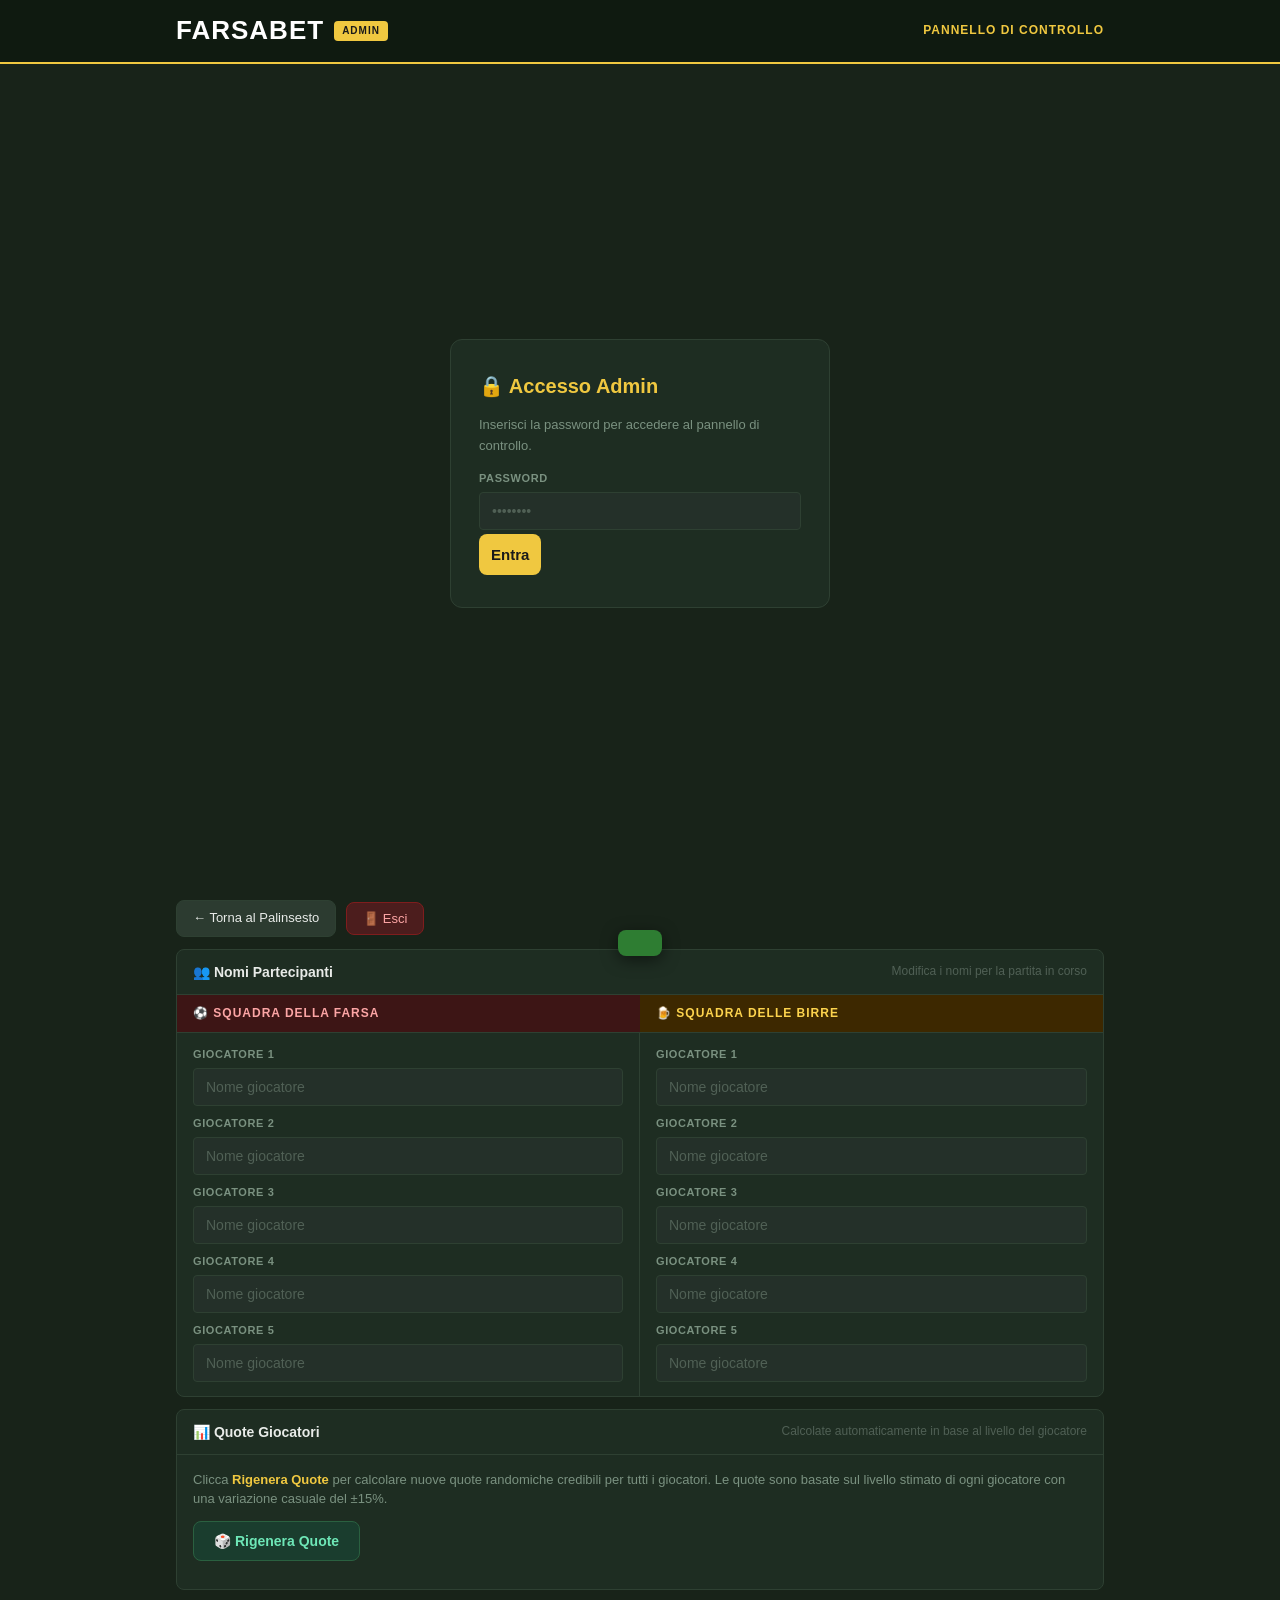
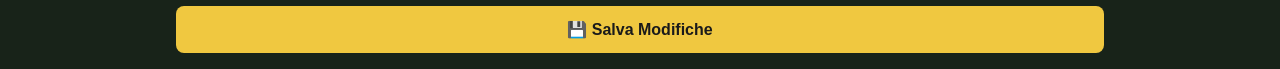
==== admin.html @ 5f2565b5 "feat: add admin page, birre betting, and dynamic player odds" ====
<!DOCTYPE html>
<html lang="it">
<head>
  <meta charset="UTF-8">
  <meta name="viewport" content="width=device-width, initial-scale=1.0">
  <title>FarsaBet – Admin</title>
  <link rel="stylesheet" href="style.css">
</head>
<body>

<!-- ===== HEADER ===== -->
<header>
  <div class="header-inner">
    <a class="logo" href="index.html">
      <span class="logo-text">FARSABET</span>
      <span class="badge-premium">Admin</span>
    </a>
    <div class="header-subtitle">Pannello di Controllo</div>
  </div>
</header>

<!-- ===== PASSWORD GATE ===== -->
<div id="gate" class="admin-gate">
  <div class="admin-card">
    <div class="admin-card-title">🔒 Accesso Admin</div>
    <p class="admin-card-sub">Inserisci la password per accedere al pannello di controllo.</p>
    <form id="gate-form">
      <div class="form-group">
        <label for="inp-pass">Password</label>
        <input type="password" id="inp-pass" placeholder="••••••••" autocomplete="current-password" required>
      </div>
      <button type="submit" class="btn-confirm">Entra</button>
    </form>
    <div id="gate-error" class="admin-error" hidden>❌ Password errata.</div>
  </div>
</div>

<!-- ===== ADMIN PANEL (hidden until logged in) ===== -->
<div id="panel" class="page-main" hidden>

  <!-- Back link -->
  <div style="display:flex;gap:10px;align-items:center;flex-wrap:wrap">
    <a class="back-btn" href="index.html">← Torna al Palinsesto</a>
    <button class="btn-clear" id="btn-logout">🚪 Esci</button>
  </div>

  <!-- ===== PLAYER NAMES ===== -->
  <div class="bet-section">
    <div class="section-header">
      <span class="section-title">👥 Nomi Partecipanti</span>
      <span class="section-subtitle">Modifica i nomi per la partita in corso</span>
    </div>
    <div class="admin-teams-grid">
      <!-- Farsa -->
      <div class="admin-team-col">
        <div class="admin-team-header farsa-bg">⚽ Squadra della Farsa</div>
        <div class="admin-players-list" id="farsa-players">
          <div class="form-group">
            <label>Giocatore 1</label>
            <input type="text" class="player-input" data-team="farsa" data-idx="0" placeholder="Nome giocatore">
          </div>
          <div class="form-group">
            <label>Giocatore 2</label>
            <input type="text" class="player-input" data-team="farsa" data-idx="1" placeholder="Nome giocatore">
          </div>
          <div class="form-group">
            <label>Giocatore 3</label>
            <input type="text" class="player-input" data-team="farsa" data-idx="2" placeholder="Nome giocatore">
          </div>
          <div class="form-group">
            <label>Giocatore 4</label>
            <input type="text" class="player-input" data-team="farsa" data-idx="3" placeholder="Nome giocatore">
          </div>
          <div class="form-group">
            <label>Giocatore 5</label>
            <input type="text" class="player-input" data-team="farsa" data-idx="4" placeholder="Nome giocatore">
          </div>
        </div>
      </div>
      <!-- Birre -->
      <div class="admin-team-col">
        <div class="admin-team-header birre-bg">🍺 Squadra delle Birre</div>
        <div class="admin-players-list" id="birre-players">
          <div class="form-group">
            <label>Giocatore 1</label>
            <input type="text" class="player-input" data-team="birre" data-idx="0" placeholder="Nome giocatore">
          </div>
          <div class="form-group">
            <label>Giocatore 2</label>
            <input type="text" class="player-input" data-team="birre" data-idx="1" placeholder="Nome giocatore">
          </div>
          <div class="form-group">
            <label>Giocatore 3</label>
            <input type="text" class="player-input" data-team="birre" data-idx="2" placeholder="Nome giocatore">
          </div>
          <div class="form-group">
            <label>Giocatore 4</label>
            <input type="text" class="player-input" data-team="birre" data-idx="3" placeholder="Nome giocatore">
          </div>
          <div class="form-group">
            <label>Giocatore 5</label>
            <input type="text" class="player-input" data-team="birre" data-idx="4" placeholder="Nome giocatore">
          </div>
        </div>
      </div>
    </div>
  </div>

  <!-- ===== ODDS ===== -->
  <div class="bet-section">
    <div class="section-header">
      <span class="section-title">📊 Quote Giocatori</span>
      <span class="section-subtitle">Calcolate automaticamente in base al livello del giocatore</span>
    </div>
    <div style="padding:16px;display:flex;flex-direction:column;gap:12px">
      <p style="color:var(--text-secondary);font-size:13px">
        Clicca <strong style="color:var(--yellow)">Rigenera Quote</strong> per calcolare nuove quote randomiche credibili per tutti i giocatori.
        Le quote sono basate sul livello stimato di ogni giocatore con una variazione casuale del ±15%.
      </p>
      <button class="btn-regen" id="btn-regen">🎲 Rigenera Quote</button>
      <!-- Preview table -->
      <div id="odds-preview"></div>
    </div>
  </div>

  <!-- ===== SAVE ===== -->
  <button class="btn-confirm" id="btn-save" style="font-size:16px;padding:14px">💾 Salva Modifiche</button>

</div>

<!-- ===== TOAST ===== -->
<div class="toast" id="toast" role="status" aria-live="polite"></div>

<script src="admin.js"></script>
</body>
</html>
---- style.css ----
/* ============================================================
   FarsaBet – Stylesheet
   ============================================================ */
:root {
  --bg-main:        #182319;
  --bg-header:      #0f1a10;
  --bg-card:        #1e2d22;
  --bg-section:     #243029;
  --bg-odd-btn:     #2c3b30;
  --bg-odd-hover:   #3a5040;
  --border:         #2e4032;
  --text-primary:   #e8ebe8;
  --text-secondary: #7a9180;
  --text-muted:     #506055;
  --yellow:         #f0c840;
  --yellow-light:   #f5d460;
  --red:            #d32f2f;
  --orange:         #e07b00;
  --green:          #4caf50;
  --radius:         8px;
  --radius-sm:      4px;
}

/* ---------- Reset ---------- */
*, *::before, *::after { box-sizing: border-box; margin: 0; padding: 0; }
html { scroll-behavior: smooth; }

body {
  background: var(--bg-main);
  color: var(--text-primary);
  font-family: -apple-system, BlinkMacSystemFont, 'Segoe UI', Roboto, Arial, sans-serif;
  font-size: 14px;
  line-height: 1.45;
  min-height: 100vh;
}

/* ============================================================
   HEADER
   ============================================================ */
header {
  background: var(--bg-header);
  border-bottom: 2px solid var(--yellow);
  position: sticky;
  top: 0;
  z-index: 200;
}

.header-inner {
  max-width: 960px;
  margin: 0 auto;
  padding: 12px 16px;
  display: flex;
  align-items: center;
  justify-content: space-between;
  gap: 12px;
}

.logo {
  display: flex;
  align-items: center;
  gap: 10px;
  text-decoration: none;
}

.logo-text {
  font-size: 26px;
  font-weight: 900;
  color: #fff;
  letter-spacing: 1px;
}

.badge-premium {
  background: var(--yellow);
  color: #1a1a1a;
  font-size: 10px;
  font-weight: 800;
  padding: 3px 8px;
  border-radius: var(--radius-sm);
  letter-spacing: 1px;
  text-transform: uppercase;
}

.header-subtitle {
  color: var(--yellow);
  font-size: 12px;
  font-weight: 700;
  letter-spacing: 1px;
  text-align: right;
  text-transform: uppercase;
}

/* ---------- Nav Tabs ---------- */
.tabs {
  max-width: 960px;
  margin: 0 auto;
  padding: 0 16px;
  display: flex;
  gap: 0;
  border-top: 1px solid var(--border);
  overflow-x: auto;
  scrollbar-width: none;
}
.tabs::-webkit-scrollbar { display: none; }

.tab {
  background: none;
  border: none;
  border-bottom: 2px solid transparent;
  color: var(--text-secondary);
  font-size: 13px;
  font-weight: 500;
  padding: 10px 16px;
  cursor: pointer;
  white-space: nowrap;
  transition: color .2s, border-color .2s;
  text-decoration: none;
  display: inline-block;
}
.tab:hover { color: var(--text-primary); }
.tab.active { color: var(--yellow); border-bottom-color: var(--yellow); }
.tab-nav-link { margin-left: auto; color: var(--yellow); }

/* ============================================================
   MAIN LAYOUT
   ============================================================ */
main, .page-main {
  max-width: 960px;
  margin: 0 auto;
  padding: 16px;
  display: flex;
  flex-direction: column;
  gap: 12px;
}

/* ============================================================
   TEAMS CARD
   ============================================================ */
.teams-card {
  background: var(--bg-card);
  border: 1px solid var(--border);
  border-radius: var(--radius);
  padding: 14px 16px;
  display: flex;
  flex-direction: column;
  gap: 8px;
}
.team-row { display: flex; align-items: center; gap: 12px; }

.team-label {
  font-size: 11px;
  font-weight: 700;
  padding: 4px 10px;
  border-radius: var(--radius-sm);
  letter-spacing: .5px;
  white-space: nowrap;
  text-transform: uppercase;
}
.team-label.farsa  { background: var(--red);    color: #fff; }
.team-label.birre  { background: var(--orange);  color: #fff; }

.team-players { color: var(--text-secondary); font-size: 13px; }

/* ============================================================
   MATCH CARD
   ============================================================ */
.match-card {
  background: var(--bg-card);
  border: 1px solid var(--border);
  border-radius: var(--radius);
  padding: 16px;
}
.match-badge {
  color: var(--yellow);
  font-size: 11px;
  font-weight: 700;
  letter-spacing: 1px;
  text-transform: uppercase;
  margin-bottom: 10px;
}
.match-title {
  font-size: 20px;
  font-weight: 800;
  margin-bottom: 12px;
  display: flex;
  align-items: center;
  gap: 12px;
  flex-wrap: wrap;
}
.match-title .vs { color: var(--text-secondary); font-weight: 400; font-size: 16px; }

.tactical-note {
  border-left: 3px solid var(--yellow);
  padding-left: 12px;
  color: var(--text-secondary);
  font-size: 13px;
  line-height: 1.6;
}
.tactical-note strong { color: var(--text-primary); }

/* ============================================================
   TAB SECTIONS
   ============================================================ */
.tab-section          { display: none; flex-direction: column; gap: 12px; }
.tab-section.active   { display: flex; }

/* ============================================================
   BET SECTION CARDS
   ============================================================ */
.bet-section {
  background: var(--bg-card);
  border: 1px solid var(--border);
  border-radius: var(--radius);
  overflow: hidden;
}

.section-header {
  padding: 12px 16px;
  display: flex;
  align-items: center;
  justify-content: space-between;
  border-bottom: 1px solid var(--border);
}
.section-title    { font-weight: 700; font-size: 14px; }
.section-subtitle { color: var(--text-muted); font-size: 12px; }

/* ---------- 3-col / 2-col odds grid ---------- */
.odds-grid        { display: grid; padding: 12px; gap: 8px; }
.odds-grid.grid-3 { grid-template-columns: repeat(3, 1fr); }
.odds-grid.grid-2 { grid-template-columns: repeat(2, 1fr); }

.odd-item { display: flex; flex-direction: column; align-items: center; gap: 6px; }
.odd-label { color: var(--text-secondary); font-size: 12px; text-align: center; }

.odd-btn {
  width: 100%;
  background: var(--bg-odd-btn);
  border: 1px solid #3a5040;
  border-radius: var(--radius-sm);
  color: var(--yellow);
  font-size: 18px;
  font-weight: 700;
  padding: 10px;
  cursor: pointer;
  transition: background .15s, transform .1s;
}
.odd-btn:hover  { background: var(--bg-odd-hover); transform: scale(1.02); }
.odd-btn:active { transform: scale(.97); }

/* ---------- Under/Over table ---------- */
.ou-header-row,
.ou-row {
  display: grid;
  grid-template-columns: 1fr 90px 90px;
  padding: 9px 16px;
  align-items: center;
  gap: 8px;
  border-bottom: 1px solid var(--border);
}
.ou-row:last-child { border-bottom: none; }

.ou-col-label { font-size: 11px; font-weight: 700; color: var(--text-muted); text-transform: uppercase; letter-spacing: 1px; }
.ou-col-label:not(:first-child) { text-align: center; }

.ou-row-label { font-size: 13px; }
.ou-row-label .main-mark { color: var(--orange); font-size: 11px; font-weight: 700; margin-left: 6px; }
.ou-cell { text-align: center; }

/* ---------- List-style odds ---------- */
.odds-list { display: flex; flex-direction: column; }

.odds-list-item {
  display: flex;
  align-items: center;
  justify-content: space-between;
  padding: 12px 16px;
  border-bottom: 1px solid var(--border);
  gap: 12px;
}
.odds-list-item:last-child { border-bottom: none; }

.list-label     { flex: 1; font-size: 13px; }
.list-sublabel  { color: var(--text-muted); font-size: 11px; margin-top: 2px; }

.odd-btn-sm {
  background: var(--bg-odd-btn);
  border: 1px solid #3a5040;
  border-radius: var(--radius-sm);
  color: var(--yellow);
  font-size: 15px;
  font-weight: 700;
  padding: 8px 16px;
  cursor: pointer;
  min-width: 70px;
  text-align: center;
  transition: background .15s, transform .1s;
  white-space: nowrap;
}
.odd-btn-sm:hover  { background: var(--bg-odd-hover); transform: scale(1.02); }
.odd-btn-sm:active { transform: scale(.97); }

/* ---------- Dynamics table (2 teams) ---------- */
.dyn-header-row,
.dyn-row {
  display: grid;
  grid-template-columns: 1fr 100px 100px;
  padding: 9px 16px;
  align-items: center;
  gap: 8px;
  border-bottom: 1px solid var(--border);
}
.dyn-row:last-child { border-bottom: none; }

.dyn-col-label { font-size: 11px; font-weight: 700; color: var(--text-muted); text-transform: uppercase; letter-spacing: 1px; }
.dyn-col-label:not(:first-child) { text-align: center; }

.dyn-row-label { font-size: 13px; }
.dyn-row-label .sub { color: var(--text-muted); font-size: 11px; font-weight: 400; }
.dyn-cell { text-align: center; }

/* ---------- Players table ---------- */
.players-header-row,
.players-row {
  display: grid;
  grid-template-columns: 1fr 80px 80px 80px;
  padding: 9px 16px;
  align-items: center;
  gap: 8px;
  border-bottom: 1px solid var(--border);
}
.players-row:last-child { border-bottom: none; }

.pl-col-label { font-size: 11px; font-weight: 700; color: var(--text-muted); text-transform: uppercase; letter-spacing: 1px; }
.pl-col-label:not(:first-child) { text-align: center; }

.player-name { font-weight: 600; }
.player-team {
  font-size: 11px;
  font-weight: 400;
  background: var(--bg-section);
  padding: 2px 6px;
  border-radius: 3px;
  margin-left: 6px;
  display: inline-block;
}
.player-team.birre { color: var(--orange); }
.player-team.farsa { color: #ef9a9a; }
.pl-cell { text-align: center; }

/* ---------- Margin table (1 odd column) ---------- */
.margin-header-row,
.margin-row {
  display: grid;
  grid-template-columns: 1fr 90px;
  padding: 9px 16px;
  align-items: center;
  gap: 8px;
  border-bottom: 1px solid var(--border);
}
.margin-row:last-child { border-bottom: none; }

.mg-col-label { font-size: 11px; font-weight: 700; color: var(--text-muted); text-transform: uppercase; letter-spacing: 1px; }
.mg-col-label:not(:first-child) { text-align: center; }
.mg-row-label { font-size: 13px; }
.mg-cell { text-align: center; }

/* ============================================================
   FOOTER
   ============================================================ */
footer {
  text-align: center;
  padding: 24px 16px 32px;
  color: var(--text-muted);
  font-size: 12px;
  max-width: 960px;
  margin: 0 auto;
  line-height: 1.8;
}

/* ============================================================
   MODAL
   ============================================================ */
.modal-overlay {
  position: fixed;
  inset: 0;
  background: rgba(0,0,0,.72);
  display: flex;
  align-items: center;
  justify-content: center;
  z-index: 1000;
  opacity: 0;
  pointer-events: none;
  transition: opacity .2s;
  padding: 16px;
}
.modal-overlay.active { opacity: 1; pointer-events: all; }

.modal {
  background: #1a2c1e;
  border: 1px solid var(--border);
  border-radius: 12px;
  width: 100%;
  max-width: 420px;
  overflow: hidden;
  transform: translateY(24px);
  transition: transform .22s;
}
.modal-overlay.active .modal { transform: translateY(0); }

.modal-header {
  background: var(--bg-header);
  padding: 16px 20px;
  display: flex;
  align-items: center;
  justify-content: space-between;
  border-bottom: 1px solid var(--border);
}
.modal-header h3 { color: var(--yellow); font-size: 16px; font-weight: 700; }

.modal-close {
  background: none;
  border: none;
  color: var(--text-secondary);
  font-size: 18px;
  cursor: pointer;
  padding: 4px 8px;
  border-radius: 4px;
  line-height: 1;
}
.modal-close:hover { background: rgba(255,255,255,.1); color: var(--text-primary); }

.modal-bet-info {
  background: var(--bg-section);
  margin: 16px 20px 0;
  padding: 12px 16px;
  border-radius: var(--radius);
  border-left: 3px solid var(--yellow);
}
.modal-bet-info .bet-name { font-size: 13px; font-weight: 600; color: var(--text-secondary); margin-bottom: 4px; }
.modal-bet-info .bet-odd  { font-size: 26px; font-weight: 800; color: var(--yellow); }

#bet-form {
  padding: 16px 20px 20px;
  display: flex;
  flex-direction: column;
  gap: 12px;
}

.form-group { display: flex; flex-direction: column; gap: 5px; }
.form-group label {
  font-size: 11px;
  font-weight: 700;
  color: var(--text-secondary);
  text-transform: uppercase;
  letter-spacing: .6px;
}
.form-group input {
  background: var(--bg-section);
  border: 1px solid var(--border);
  border-radius: var(--radius-sm);
  color: var(--text-primary);
  font-size: 14px;
  padding: 10px 12px;
  outline: none;
  transition: border-color .2s;
}
.form-group input:focus { border-color: var(--yellow); }
.form-group input::placeholder { color: var(--text-muted); }

.btn-confirm {
  background: var(--yellow);
  color: #1a1a1a;
  border: none;
  border-radius: var(--radius);
  font-size: 15px;
  font-weight: 700;
  padding: 12px;
  cursor: pointer;
  margin-top: 4px;
  transition: background .18s, transform .1s;
}
.btn-confirm:hover  { background: var(--yellow-light); }
.btn-confirm:active { transform: scale(.98); }

/* ============================================================
   TOAST
   ============================================================ */
.toast {
  position: fixed;
  bottom: 24px;
  left: 50%;
  transform: translateX(-50%) translateY(80px);
  background: #2e7d32;
  color: #fff;
  padding: 13px 22px;
  border-radius: 8px;
  font-size: 13px;
  font-weight: 600;
  z-index: 2000;
  transition: transform .3s;
  box-shadow: 0 4px 16px rgba(0,0,0,.5);
  max-width: 90vw;
  text-align: center;
}
.toast.show { transform: translateX(-50%) translateY(0); }

/* ============================================================
   SCOMMESSE PAGE
   ============================================================ */
.page-header {
  background: var(--bg-header);
  border-bottom: 2px solid var(--yellow);
  padding: 18px 16px;
}
.page-header-inner {
  max-width: 960px;
  margin: 0 auto;
  display: flex;
  align-items: center;
  justify-content: space-between;
  flex-wrap: wrap;
  gap: 12px;
}
.page-header h1 { font-size: 20px; font-weight: 800; }
.page-header h1 span { color: var(--yellow); }

.header-actions { display: flex; gap: 10px; align-items: center; flex-wrap: wrap; }

.back-btn {
  background: var(--bg-odd-btn);
  border: 1px solid var(--border);
  border-radius: var(--radius);
  color: var(--text-primary);
  font-size: 13px;
  padding: 8px 16px;
  cursor: pointer;
  text-decoration: none;
  display: inline-block;
  transition: background .15s;
}
.back-btn:hover { background: var(--bg-odd-hover); }

.btn-export {
  background: #1b4d20;
  border: 1px solid #2e6b30;
  border-radius: var(--radius);
  color: #86efac;
  font-size: 13px;
  padding: 8px 16px;
  cursor: pointer;
  transition: background .15s;
}
.btn-export:hover { background: #226025; }

.btn-clear {
  background: #4c1d1d;
  border: 1px solid #7f1d1d;
  border-radius: var(--radius);
  color: #fca5a5;
  font-size: 13px;
  padding: 8px 16px;
  cursor: pointer;
  transition: background .15s;
}
.btn-clear:hover { background: #6b1f1f; }

/* Stats row */
.bets-stats {
  display: flex;
  gap: 12px;
  flex-wrap: wrap;
}
.stat-card {
  background: var(--bg-card);
  border: 1px solid var(--border);
  border-radius: var(--radius);
  padding: 12px 20px;
  flex: 1;
  min-width: 130px;
}
.stat-label { font-size: 11px; color: var(--text-muted); text-transform: uppercase; letter-spacing: 1px; }
.stat-value { font-size: 26px; font-weight: 800; color: var(--yellow); margin-top: 4px; }

/* Bets list */
.bets-list { display: flex; flex-direction: column; gap: 10px; }

.bet-card {
  background: var(--bg-card);
  border: 1px solid var(--border);
  border-radius: var(--radius);
  padding: 16px;
  display: grid;
  grid-template-columns: 1fr auto;
  gap: 12px;
  align-items: start;
}
.bettor-name    { font-size: 15px; font-weight: 700; }
.bet-selection  { color: var(--yellow); font-size: 13px; margin: 5px 0; }
.bet-meta       { color: var(--text-muted); font-size: 12px; display: flex; gap: 14px; flex-wrap: wrap; margin-top: 4px; }
.bet-card-right { text-align: right; }
.bet-amount     { font-size: 20px; font-weight: 800; }
.odd-badge-card {
  background: var(--bg-odd-btn);
  color: var(--yellow);
  font-size: 13px;
  font-weight: 700;
  padding: 3px 8px;
  border-radius: 4px;
  display: inline-block;
  margin: 4px 0;
}
.win-amount { color: var(--green); font-size: 13px; font-weight: 600; }
.bet-id     { color: var(--text-muted); font-size: 11px; margin-top: 4px; }

/* Empty state */
.empty-state {
  background: var(--bg-card);
  border: 1px solid var(--border);
  border-radius: var(--radius);
  padding: 52px 24px;
  text-align: center;
  color: var(--text-muted);
}
.empty-icon { font-size: 52px; margin-bottom: 14px; }
.empty-state p { font-size: 15px; line-height: 1.7; }
.empty-state a { color: var(--yellow); }

/* ============================================================
   RESPONSIVE
   ============================================================ */
@media (max-width: 640px) {
  .header-subtitle { display: none; }
  .match-title { font-size: 16px; }
  .players-header-row,
  .players-row    { grid-template-columns: 1fr 65px 65px 65px; }
  .pl-col-label:not(:first-child),
  .pl-cell        { width: 65px; }
  .dyn-header-row,
  .dyn-row        { grid-template-columns: 1fr 80px 80px; }
  .ou-header-row,
  .ou-row         { grid-template-columns: 1fr 80px 80px; }
  .bet-card       { grid-template-columns: 1fr; }
  .bet-card-right { text-align: left; }
  .stat-value     { font-size: 20px; }
}

/* ============================================================
   ADMIN PAGE
   ============================================================ */
.tab-admin-link { color: var(--text-muted); }
.tab-admin-link:hover { color: var(--text-secondary); }

.admin-gate {
  display: flex;
  align-items: center;
  justify-content: center;
  min-height: calc(100vh - 80px);
  padding: 24px 16px;
}

.admin-card {
  background: var(--bg-card);
  border: 1px solid var(--border);
  border-radius: 12px;
  padding: 32px 28px;
  width: 100%;
  max-width: 380px;
  display: flex;
  flex-direction: column;
  gap: 14px;
}

.admin-card-title {
  font-size: 20px;
  font-weight: 800;
  color: var(--yellow);
}

.admin-card-sub {
  color: var(--text-secondary);
  font-size: 13px;
  line-height: 1.6;
}

.admin-error {
  color: #fca5a5;
  font-size: 13px;
  font-weight: 600;
}

/* Teams grid */
.admin-teams-grid {
  display: grid;
  grid-template-columns: 1fr 1fr;
  gap: 0;
}

.admin-team-col { display: flex; flex-direction: column; }

.admin-team-header {
  font-size: 12px;
  font-weight: 700;
  text-transform: uppercase;
  letter-spacing: 1px;
  padding: 10px 16px;
  border-bottom: 1px solid var(--border);
}
.admin-team-header.farsa-bg { background: #3d1515; color: #fca5a5; }
.admin-team-header.birre-bg { background: #3d2800; color: #fcd34d; }

.admin-players-list {
  padding: 14px 16px;
  display: flex;
  flex-direction: column;
  gap: 10px;
  border-right: 1px solid var(--border);
}
.admin-team-col:last-child .admin-players-list { border-right: none; }

/* Odds regeneration button */
.btn-regen {
  background: #1a3d2e;
  border: 1px solid #2a6040;
  border-radius: var(--radius);
  color: #6ee7b7;
  font-size: 14px;
  font-weight: 700;
  padding: 11px 20px;
  cursor: pointer;
  transition: background .15s;
  align-self: flex-start;
}
.btn-regen:hover { background: #1e4d38; }

/* Odds preview table */
.odds-preview-table {
  border: 1px solid var(--border);
  border-radius: var(--radius);
  overflow: hidden;
}

.opr-header,
.opr-row {
  display: grid;
  grid-template-columns: 1fr 70px 90px 90px;
  padding: 9px 14px;
  gap: 8px;
  align-items: center;
  border-bottom: 1px solid var(--border);
  font-size: 13px;
}
.opr-row:last-child { border-bottom: none; }

.opr-header {
  font-size: 11px;
  font-weight: 700;
  color: var(--text-muted);
  text-transform: uppercase;
  letter-spacing: 1px;
  background: var(--bg-section);
}
.opr-header span:not(:first-child),
.opr-odd { text-align: center; }

.opr-name { font-weight: 600; }
.opr-odd  { color: var(--yellow); font-weight: 700; }

@media (max-width: 640px) {
  .admin-teams-grid { grid-template-columns: 1fr; }
  .admin-team-col:first-child .admin-players-list { border-right: none; border-bottom: 1px solid var(--border); }
  .opr-header,
  .opr-row { grid-template-columns: 1fr 60px 75px 75px; font-size: 12px; padding: 8px 10px; }
}
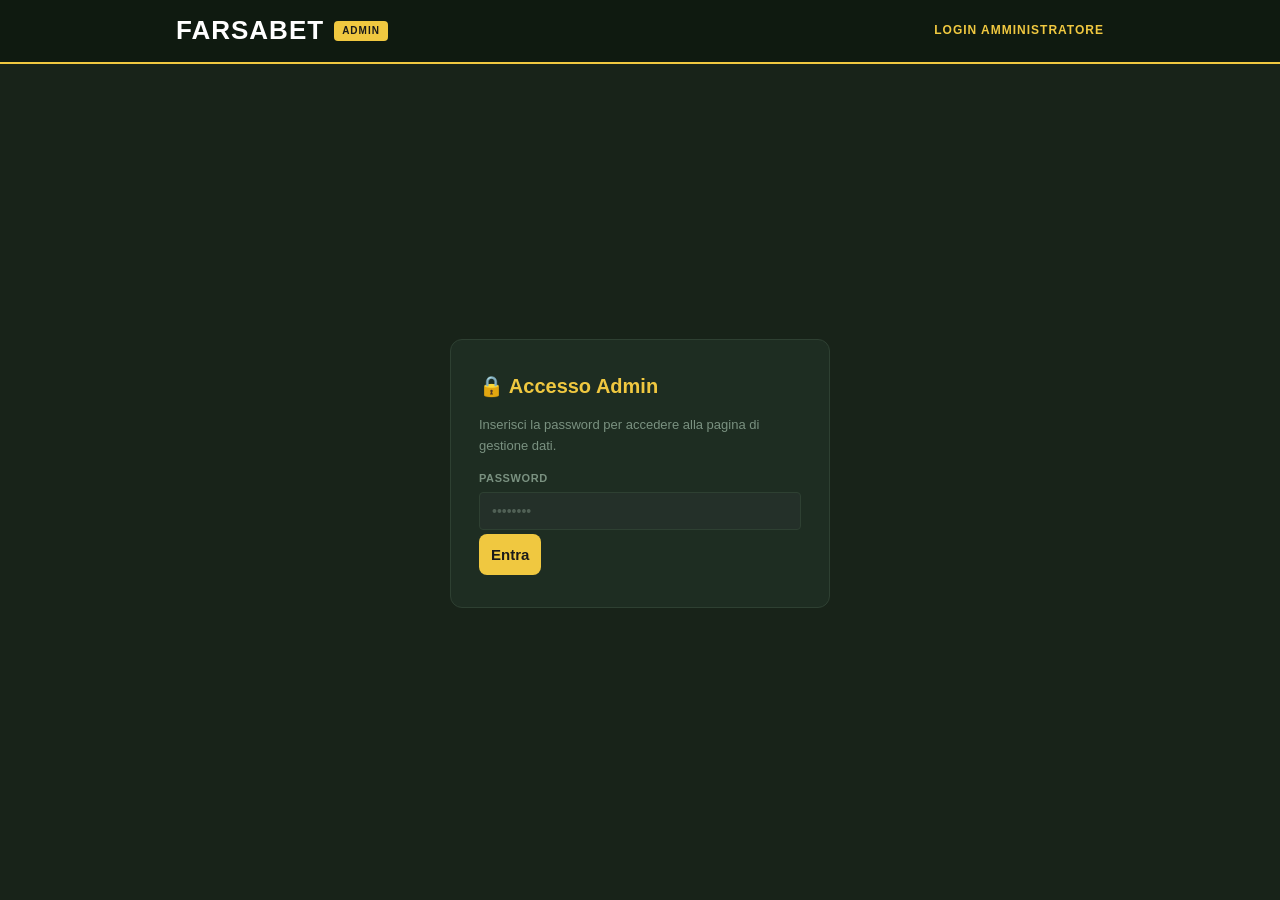
==== commit 5f1864fa: "Split admin into login and management with level odds" ====
--- a/admin.html
+++ b/admin.html
@@ -3,27 +3,24 @@
 <head>
   <meta charset="UTF-8">
   <meta name="viewport" content="width=device-width, initial-scale=1.0">
-  <title>FarsaBet – Admin</title>
+  <title>FarsaBet – Admin Login</title>
   <link rel="stylesheet" href="style.css">
 </head>
 <body>
-
-<!-- ===== HEADER ===== -->
 <header>
   <div class="header-inner">
     <a class="logo" href="index.html">
       <span class="logo-text">FARSABET</span>
       <span class="badge-premium">Admin</span>
     </a>
-    <div class="header-subtitle">Pannello di Controllo</div>
+    <div class="header-subtitle">Login Amministratore</div>
   </div>
 </header>
 
-<!-- ===== PASSWORD GATE ===== -->
-<div id="gate" class="admin-gate">
+<div class="admin-gate">
   <div class="admin-card">
     <div class="admin-card-title">🔒 Accesso Admin</div>
-    <p class="admin-card-sub">Inserisci la password per accedere al pannello di controllo.</p>
+    <p class="admin-card-sub">Inserisci la password per accedere alla pagina di gestione dati.</p>
     <form id="gate-form">
       <div class="form-group">
         <label for="inp-pass">Password</label>
@@ -35,102 +32,6 @@
   </div>
 </div>
 
-<!-- ===== ADMIN PANEL (hidden until logged in) ===== -->
-<div id="panel" class="page-main" hidden>
-
-  <!-- Back link -->
-  <div style="display:flex;gap:10px;align-items:center;flex-wrap:wrap">
-    <a class="back-btn" href="index.html">← Torna al Palinsesto</a>
-    <button class="btn-clear" id="btn-logout">🚪 Esci</button>
-  </div>
-
-  <!-- ===== PLAYER NAMES ===== -->
-  <div class="bet-section">
-    <div class="section-header">
-      <span class="section-title">👥 Nomi Partecipanti</span>
-      <span class="section-subtitle">Modifica i nomi per la partita in corso</span>
-    </div>
-    <div class="admin-teams-grid">
-      <!-- Farsa -->
-      <div class="admin-team-col">
-        <div class="admin-team-header farsa-bg">⚽ Squadra della Farsa</div>
-        <div class="admin-players-list" id="farsa-players">
-          <div class="form-group">
-            <label>Giocatore 1</label>
-            <input type="text" class="player-input" data-team="farsa" data-idx="0" placeholder="Nome giocatore">
-          </div>
-          <div class="form-group">
-            <label>Giocatore 2</label>
-            <input type="text" class="player-input" data-team="farsa" data-idx="1" placeholder="Nome giocatore">
-          </div>
-          <div class="form-group">
-            <label>Giocatore 3</label>
-            <input type="text" class="player-input" data-team="farsa" data-idx="2" placeholder="Nome giocatore">
-          </div>
-          <div class="form-group">
-            <label>Giocatore 4</label>
-            <input type="text" class="player-input" data-team="farsa" data-idx="3" placeholder="Nome giocatore">
-          </div>
-          <div class="form-group">
-            <label>Giocatore 5</label>
-            <input type="text" class="player-input" data-team="farsa" data-idx="4" placeholder="Nome giocatore">
-          </div>
-        </div>
-      </div>
-      <!-- Birre -->
-      <div class="admin-team-col">
-        <div class="admin-team-header birre-bg">🍺 Squadra delle Birre</div>
-        <div class="admin-players-list" id="birre-players">
-          <div class="form-group">
-            <label>Giocatore 1</label>
-            <input type="text" class="player-input" data-team="birre" data-idx="0" placeholder="Nome giocatore">
-          </div>
-          <div class="form-group">
-            <label>Giocatore 2</label>
-            <input type="text" class="player-input" data-team="birre" data-idx="1" placeholder="Nome giocatore">
-          </div>
-          <div class="form-group">
-            <label>Giocatore 3</label>
-            <input type="text" class="player-input" data-team="birre" data-idx="2" placeholder="Nome giocatore">
-          </div>
-          <div class="form-group">
-            <label>Giocatore 4</label>
-            <input type="text" class="player-input" data-team="birre" data-idx="3" placeholder="Nome giocatore">
-          </div>
-          <div class="form-group">
-            <label>Giocatore 5</label>
-            <input type="text" class="player-input" data-team="birre" data-idx="4" placeholder="Nome giocatore">
-          </div>
-        </div>
-      </div>
-    </div>
-  </div>
-
-  <!-- ===== ODDS ===== -->
-  <div class="bet-section">
-    <div class="section-header">
-      <span class="section-title">📊 Quote Giocatori</span>
-      <span class="section-subtitle">Calcolate automaticamente in base al livello del giocatore</span>
-    </div>
-    <div style="padding:16px;display:flex;flex-direction:column;gap:12px">
-      <p style="color:var(--text-secondary);font-size:13px">
-        Clicca <strong style="color:var(--yellow)">Rigenera Quote</strong> per calcolare nuove quote randomiche credibili per tutti i giocatori.
-        Le quote sono basate sul livello stimato di ogni giocatore con una variazione casuale del ±15%.
-      </p>
-      <button class="btn-regen" id="btn-regen">🎲 Rigenera Quote</button>
-      <!-- Preview table -->
-      <div id="odds-preview"></div>
-    </div>
-  </div>
-
-  <!-- ===== SAVE ===== -->
-  <button class="btn-confirm" id="btn-save" style="font-size:16px;padding:14px">💾 Salva Modifiche</button>
-
-</div>
-
-<!-- ===== TOAST ===== -->
-<div class="toast" id="toast" role="status" aria-live="polite"></div>
-
-<script src="admin.js"></script>
+<script src="admin-login.js"></script>
 </body>
 </html>
--- a/style.css
+++ b/style.css
@@ -245,6 +245,12 @@
 }
 .odd-btn:hover  { background: var(--bg-odd-hover); transform: scale(1.02); }
 .odd-btn:active { transform: scale(.97); }
+.odd-btn.selected,
+.odd-btn-sm.selected {
+  background: var(--yellow);
+  border-color: var(--yellow);
+  color: #1a1a1a;
+}
 
 /* ---------- Under/Over table ---------- */
 .ou-header-row,
@@ -376,6 +382,51 @@
   line-height: 1.8;
 }
 
+.bet-slip {
+  position: sticky;
+  bottom: 0;
+  z-index: 150;
+  max-width: 960px;
+  margin: 0 auto;
+  padding: 12px 16px 0;
+  display: flex;
+  align-items: center;
+  justify-content: space-between;
+  gap: 12px;
+}
+.bet-slip[hidden] { display: none; }
+
+.bet-slip-info {
+  flex: 1;
+  background: var(--bg-header);
+  border: 1px solid var(--yellow);
+  border-radius: var(--radius);
+  padding: 12px 14px;
+}
+
+.bet-slip-title {
+  color: var(--yellow);
+  font-size: 12px;
+  font-weight: 800;
+  letter-spacing: .8px;
+  text-transform: uppercase;
+}
+
+.bet-slip-meta {
+  margin-top: 4px;
+  display: flex;
+  gap: 10px;
+  flex-wrap: wrap;
+  color: var(--text-primary);
+  font-size: 13px;
+}
+
+.bet-slip-btn {
+  flex-shrink: 0;
+  margin-top: 0;
+  min-width: 150px;
+}
+
 /* ============================================================
    MODAL
    ============================================================ */
@@ -438,6 +489,27 @@
 .modal-bet-info .bet-name { font-size: 13px; font-weight: 600; color: var(--text-secondary); margin-bottom: 4px; }
 .modal-bet-info .bet-odd  { font-size: 26px; font-weight: 800; color: var(--yellow); }
 
+.modal-bet-list {
+  margin-top: 10px;
+  display: flex;
+  flex-direction: column;
+  gap: 6px;
+}
+
+.modal-bet-list-item {
+  display: flex;
+  align-items: center;
+  justify-content: space-between;
+  gap: 12px;
+  font-size: 12px;
+  color: var(--text-primary);
+}
+
+.modal-bet-list-item span:last-child,
+.modal-bet-list-item strong {
+  color: var(--yellow);
+}
+
 #bet-form {
   padding: 16px 20px 20px;
   display: flex;
@@ -453,7 +525,8 @@
   text-transform: uppercase;
   letter-spacing: .6px;
 }
-.form-group input {
+.form-group input,
+.form-group select {
   background: var(--bg-section);
   border: 1px solid var(--border);
   border-radius: var(--radius-sm);
@@ -463,7 +536,8 @@
   outline: none;
   transition: border-color .2s;
 }
-.form-group input:focus { border-color: var(--yellow); }
+.form-group input:focus,
+.form-group select:focus { border-color: var(--yellow); }
 .form-group input::placeholder { color: var(--text-muted); }
 
 .btn-confirm {
@@ -595,6 +669,21 @@
 }
 .bettor-name    { font-size: 15px; font-weight: 700; }
 .bet-selection  { color: var(--yellow); font-size: 13px; margin: 5px 0; }
+.bet-selection-list {
+  display: flex;
+  flex-direction: column;
+  gap: 6px;
+  margin-bottom: 6px;
+}
+.bet-selection-item {
+  display: flex;
+  align-items: center;
+  justify-content: space-between;
+  gap: 12px;
+  color: var(--text-secondary);
+  font-size: 12px;
+}
+.bet-selection-item strong { color: var(--yellow); }
 .bet-meta       { color: var(--text-muted); font-size: 12px; display: flex; gap: 14px; flex-wrap: wrap; margin-top: 4px; }
 .bet-card-right { text-align: right; }
 .bet-amount     { font-size: 20px; font-weight: 800; }
@@ -641,6 +730,8 @@
   .bet-card       { grid-template-columns: 1fr; }
   .bet-card-right { text-align: left; }
   .stat-value     { font-size: 20px; }
+  .bet-slip       { flex-direction: column; align-items: stretch; }
+  .bet-slip-btn   { width: 100%; }
 }
 
 /* ============================================================
@@ -716,6 +807,26 @@
 }
 .admin-team-col:last-child .admin-players-list { border-right: none; }
 
+.admin-player-row {
+  display: grid;
+  grid-template-columns: 1fr 130px;
+  gap: 10px;
+  align-items: center;
+}
+
+.admin-player-row .player-level {
+  text-transform: uppercase;
+  font-weight: 700;
+  font-size: 12px;
+}
+
+.opr-level {
+  text-align: center;
+  font-size: 11px;
+  font-weight: 700;
+  color: var(--text-secondary);
+}
+
 /* Odds regeneration button */
 .btn-regen {
   background: #1a3d2e;
@@ -741,7 +852,7 @@
 .opr-header,
 .opr-row {
   display: grid;
-  grid-template-columns: 1fr 70px 90px 90px;
+  grid-template-columns: 1fr 95px 70px 90px 90px;
   padding: 9px 14px;
   gap: 8px;
   align-items: center;
@@ -767,6 +878,7 @@
 @media (max-width: 640px) {
   .admin-teams-grid { grid-template-columns: 1fr; }
   .admin-team-col:first-child .admin-players-list { border-right: none; border-bottom: 1px solid var(--border); }
+  .admin-player-row { grid-template-columns: 1fr; }
   .opr-header,
-  .opr-row { grid-template-columns: 1fr 60px 75px 75px; font-size: 12px; padding: 8px 10px; }
-}
+  .opr-row { grid-template-columns: 1fr 70px 60px 75px 75px; font-size: 12px; padding: 8px 10px; }
+}
